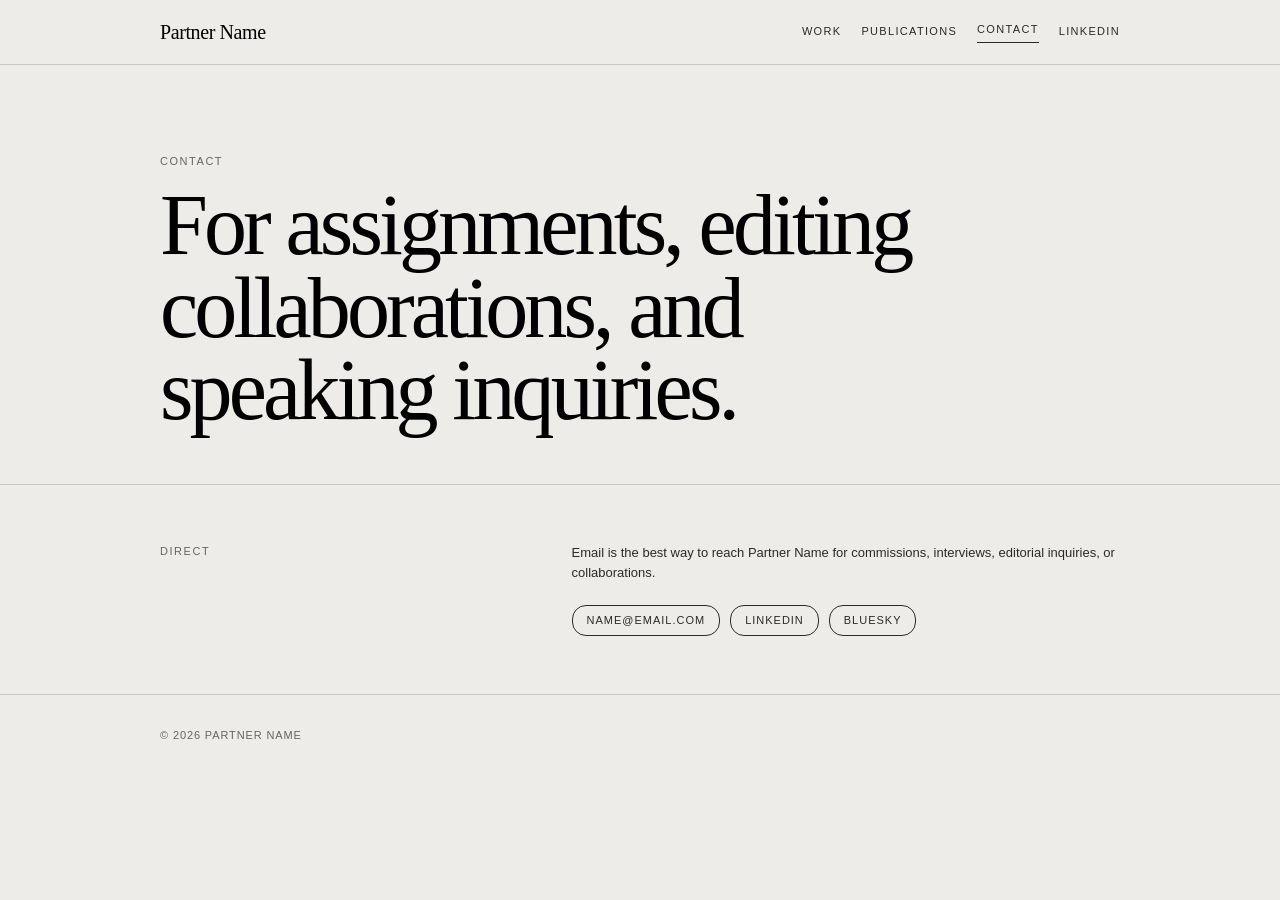
==== contact.html @ 1b8d76ce "Starting place!" ====
<!doctype html>
<html lang="en">
<head>
  <meta charset="utf-8">
  <meta name="viewport" content="width=device-width, initial-scale=1">
  <title>Contact | Partner Name</title>
  <meta name="description" content="Contact Partner Name for assignments, collaborations, and speaking engagements.">
  <link rel="stylesheet" href="style.css">
</head>
<body>
  <header class="site-header">
    <div class="container nav">
      <a class="site-name" href="index.html">Partner Name</a>
      <nav class="nav-links" aria-label="Main navigation">
        <a href="work.html">Work</a>
        <a href="publications.html">Publications</a>
        <a href="contact.html" aria-current="page">Contact</a>
        <a href="https://www.linkedin.com/" target="_blank" rel="noopener">LinkedIn</a>
      </nav>
    </div>
  </header>

  <main>
    <section class="container page-intro">
      <p class="kicker">Contact</p>
      <h1>For assignments, editing collaborations, and speaking inquiries.</h1>
    </section>

    <section class="section">
      <div class="container contact-split">
        <div class="section-label">Direct</div>
        <div>
          <p>Email is the best way to reach Partner Name for commissions, interviews, editorial inquiries, or collaborations.</p>
          <div class="contact-links">
            <a class="button" href="mailto:name@email.com">name@email.com</a>
            <a class="button" href="https://www.linkedin.com/" target="_blank" rel="noopener">LinkedIn</a>
            <a class="button" href="https://bsky.app/" target="_blank" rel="noopener">Bluesky</a>
          </div>
        </div>
      </div>
    </section>
  </main>

  <footer class="footer">
    <div class="container">© 2026 Partner Name</div>
  </footer>
</body>
</html>
---- style.css ----
/*
  Editorial portfolio starter
  Replace names, links, image paths, and publication entries in the HTML files.
*/

:root {
  --bg: #EDECE8;
  --text: #2A2A2A;
  --heading: #000000;
  --line: #2A2A2A;
  --muted: #686560;
  --soft-line: rgba(42, 42, 42, 0.18);
  --max-width: 960px;
  --serif: "Times New Roman", Times, Georgia, serif;
  --sans: Arial, Helvetica, sans-serif;
}

* {
  box-sizing: border-box;
}

html {
  scroll-behavior: smooth;
}

body {
  margin: 0;
  background: var(--bg);
  color: var(--text);
  font-family: var(--sans);
  font-size: 13px;
  line-height: 1.55;
}

img {
  display: block;
  max-width: 100%;
  border-radius: 0;
}

a {
  color: inherit;
  text-decoration: none;
}

a:hover {
  text-decoration: underline;
  text-underline-offset: 0.18em;
}

.container {
  width: min(calc(100% - 40px), var(--max-width));
  margin: 0 auto;
}

.site-header {
  border-bottom: 1px solid var(--soft-line);
}

.nav {
  display: flex;
  align-items: center;
  justify-content: space-between;
  gap: 24px;
  min-height: 64px;
}

.site-name {
  font-family: var(--serif);
  font-size: 20px;
  color: var(--heading);
  letter-spacing: -0.02em;
}

.nav-links {
  display: flex;
  align-items: center;
  gap: 20px;
  font-size: 11px;
  letter-spacing: 0.12em;
  text-transform: uppercase;
}

.nav-links a[aria-current="page"] {
  border-bottom: 1px solid var(--line);
  padding-bottom: 3px;
}

.hero {
  display: grid;
  grid-template-columns: 1.1fr 0.9fr;
  gap: 40px;
  align-items: center;
  padding: 76px 0 70px;
}

.hero-text {
  position: relative;
  z-index: 2;
}

.kicker {
  margin: 0 0 14px;
  font-size: 11px;
  letter-spacing: 0.14em;
  text-transform: uppercase;
  color: var(--muted);
}

h1,
h2,
h3 {
  margin: 0;
  color: var(--heading);
  font-family: var(--serif);
  font-weight: 400;
  letter-spacing: -0.045em;
}

h1 {
  max-width: 620px;
  font-size: clamp(46px, 8vw, 86px);
  line-height: 0.96;
}

.hero-summary {
  max-width: 410px;
  margin: 24px 0 0;
  color: var(--text);
}

.hero-actions {
  display: flex;
  flex-wrap: wrap;
  gap: 10px;
  margin-top: 26px;
}

.button {
  display: inline-flex;
  align-items: center;
  justify-content: center;
  min-height: 30px;
  padding: 6px 14px;
  border: 1px solid var(--line);
  border-radius: 14px;
  font-size: 11px;
  letter-spacing: 0.09em;
  text-transform: uppercase;
  text-decoration: none;
}

.button:hover {
  background: var(--text);
  color: var(--bg);
  text-decoration: none;
}

.hero-image {
  margin-left: -36px;
}

.hero-image img {
  width: 100%;
  aspect-ratio: 4 / 5;
  object-fit: cover;
  border: 1px solid var(--soft-line);
}

.section {
  padding: 58px 0;
  border-top: 1px solid var(--soft-line);
}

.section-header {
  display: grid;
  grid-template-columns: 180px 1fr;
  gap: 32px;
  margin-bottom: 32px;
}

.section-label {
  font-size: 11px;
  letter-spacing: 0.14em;
  text-transform: uppercase;
  color: var(--muted);
}

.section-title {
  font-size: clamp(34px, 5vw, 58px);
  line-height: 1;
}

.feature-grid {
  display: grid;
  grid-template-columns: 1.25fr 0.75fr;
  grid-template-areas:
    "lead side"
    "lead lower";
  gap: 28px;
}

.article-tile {
  border-top: 1px solid var(--line);
  padding-top: 14px;
}

.article-tile.lead {
  grid-area: lead;
}

.article-tile.side {
  grid-area: side;
}

.article-tile.lower {
  grid-area: lower;
}

.article-tile img {
  width: 100%;
  object-fit: cover;
  margin-bottom: 14px;
}

.article-tile.lead img {
  aspect-ratio: 5 / 3.2;
}

.article-tile.side img,
.article-tile.lower img {
  aspect-ratio: 4 / 3;
}

.article-meta {
  margin: 0 0 7px;
  font-size: 11px;
  letter-spacing: 0.12em;
  text-transform: uppercase;
  color: var(--muted);
}

.article-title {
  font-size: clamp(24px, 3.2vw, 40px);
  line-height: 1.02;
}

.article-tile.side .article-title,
.article-tile.lower .article-title {
  font-size: 26px;
}

.article-summary {
  max-width: 580px;
  margin: 12px 0 0;
}

.publication-list {
  border-top: 1px solid var(--line);
}

.publication-item {
  display: grid;
  grid-template-columns: 120px 1fr 130px;
  gap: 22px;
  padding: 18px 0;
  border-bottom: 1px solid var(--soft-line);
}

.pub-outlet,
.pub-date {
  font-size: 11px;
  letter-spacing: 0.11em;
  text-transform: uppercase;
  color: var(--muted);
}

.pub-title {
  font-family: var(--serif);
  font-size: 24px;
  line-height: 1.08;
  color: var(--heading);
}

.pub-description {
  margin: 8px 0 0;
  color: var(--text);
}

.about-split,
.contact-split {
  display: grid;
  grid-template-columns: 0.8fr 1.2fr;
  gap: 46px;
}

.about-split p,
.contact-split p {
  margin-top: 0;
}

.contact-links {
  display: flex;
  flex-wrap: wrap;
  gap: 10px;
  margin-top: 22px;
}

.footer {
  padding: 32px 0 44px;
  border-top: 1px solid var(--soft-line);
  color: var(--muted);
  font-size: 11px;
  letter-spacing: 0.08em;
  text-transform: uppercase;
}

.page-intro {
  padding: 66px 0 52px;
}

.page-intro h1 {
  max-width: 760px;
}

.page-intro p {
  max-width: 520px;
  margin-top: 22px;
}

.work-list {
  border-top: 1px solid var(--line);
}

.work-item {
  display: grid;
  grid-template-columns: 190px 1fr;
  gap: 34px;
  padding: 30px 0;
  border-bottom: 1px solid var(--soft-line);
}

.work-item img {
  width: 100%;
  aspect-ratio: 4 / 3;
  object-fit: cover;
}

.work-item h2 {
  font-size: 34px;
  line-height: 1.02;
}

.work-item p {
  max-width: 580px;
}

@media (max-width: 760px) {
  .container {
    width: min(calc(100% - 28px), var(--max-width));
  }

  .nav {
    align-items: flex-start;
    flex-direction: column;
    gap: 12px;
    padding: 18px 0;
  }

  .nav-links {
    flex-wrap: wrap;
    gap: 14px;
  }

  .hero,
  .section-header,
  .about-split,
  .contact-split,
  .work-item {
    grid-template-columns: 1fr;
  }

  .hero {
    padding: 52px 0;
  }

  .hero-image {
    margin-left: 0;
  }

  .feature-grid {
    grid-template-columns: 1fr;
    grid-template-areas:
      "lead"
      "side"
      "lower";
  }

  .publication-item {
    grid-template-columns: 1fr;
    gap: 8px;
  }
}
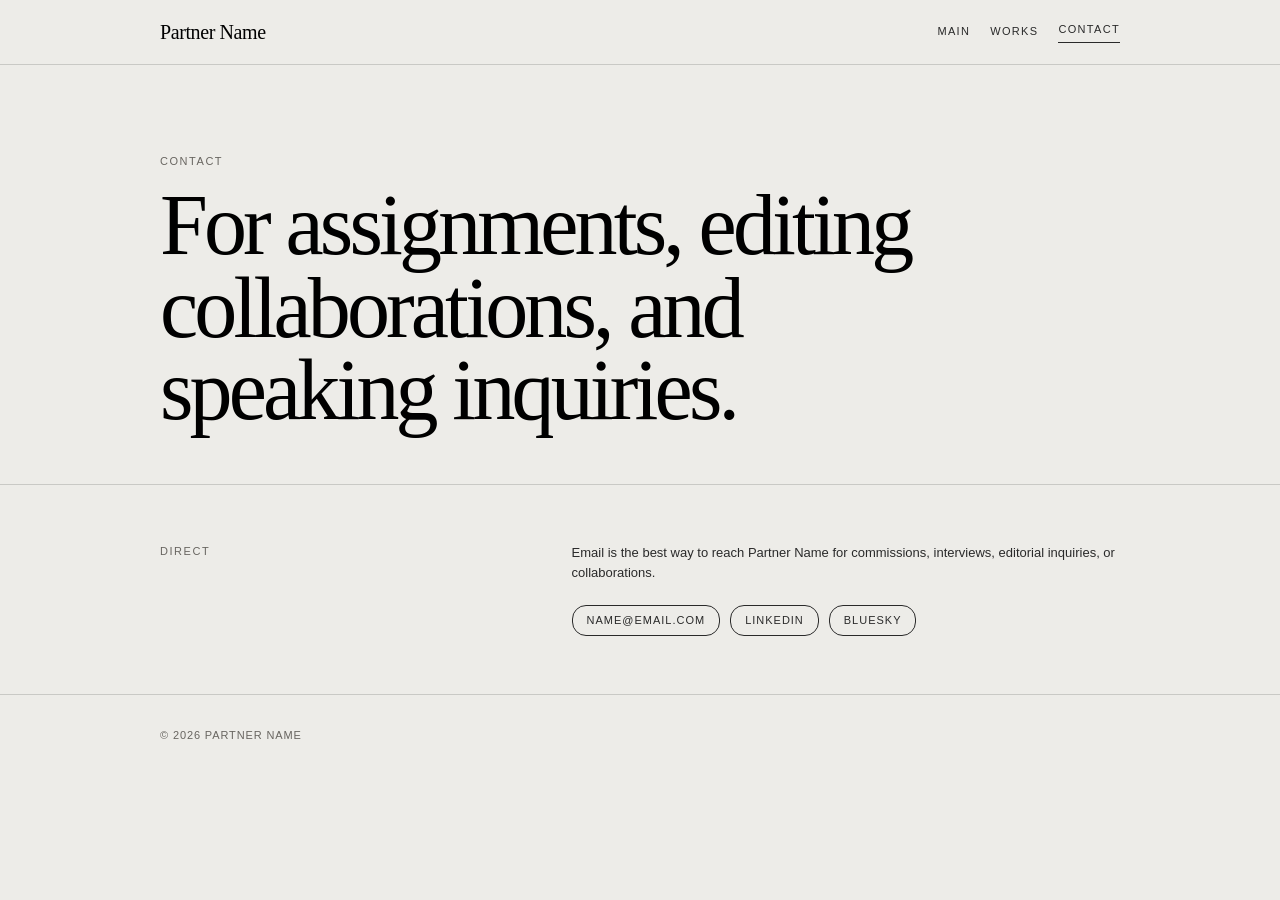
==== commit d90fcf11: "updates" ====
--- a/contact.html
+++ b/contact.html
@@ -12,10 +12,9 @@
     <div class="container nav">
       <a class="site-name" href="index.html">Partner Name</a>
       <nav class="nav-links" aria-label="Main navigation">
-        <a href="work.html">Work</a>
-        <a href="publications.html">Publications</a>
+        <a href="index.html">Main</a>
+        <a href="work.html">Works</a>
         <a href="contact.html" aria-current="page">Contact</a>
-        <a href="https://www.linkedin.com/" target="_blank" rel="noopener">LinkedIn</a>
       </nav>
     </div>
   </header>
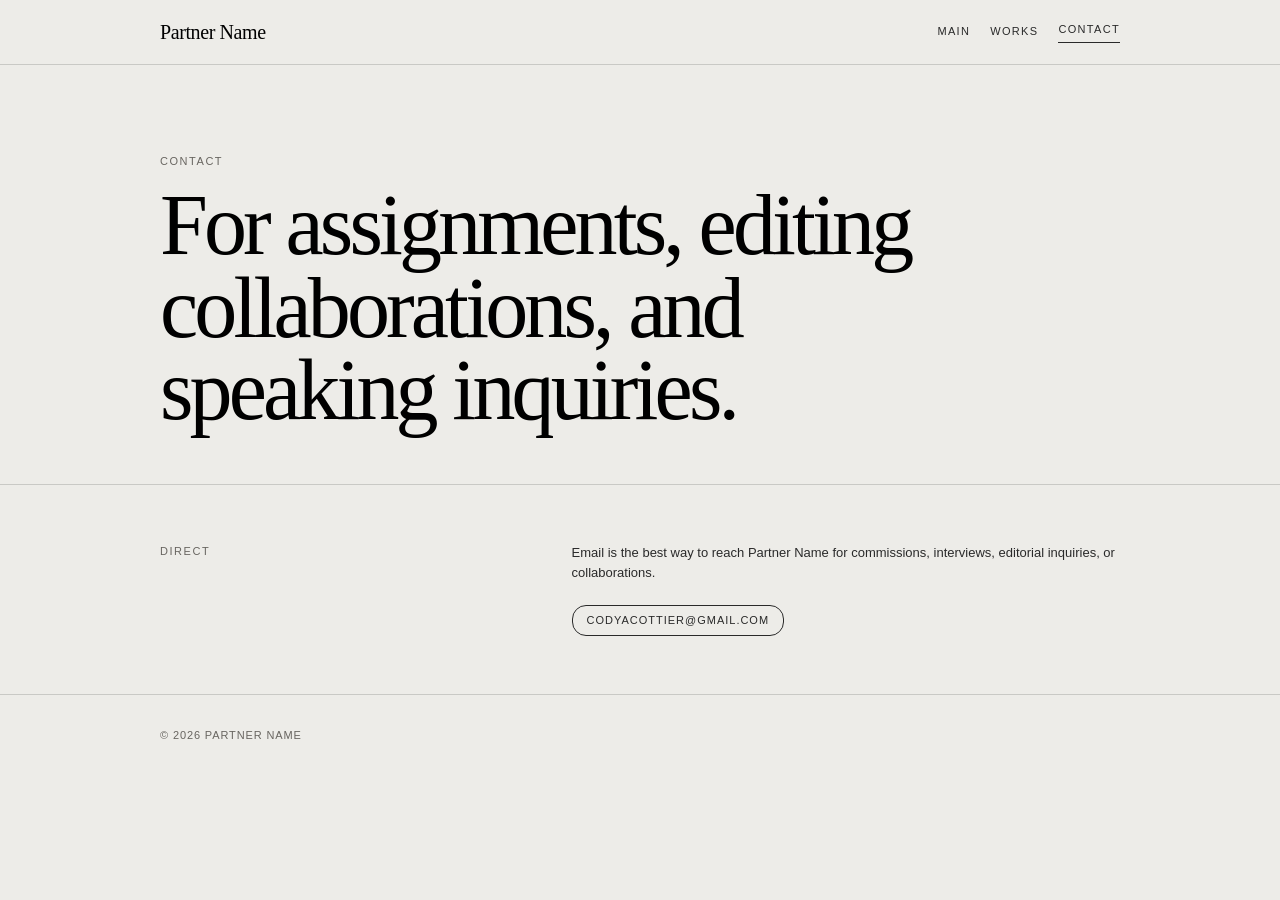
==== commit 88cae902: "updating and annotating" ====
--- a/contact.html
+++ b/contact.html
@@ -7,6 +7,10 @@
   <meta name="description" content="Contact Partner Name for assignments, collaborations, and speaking engagements.">
   <link rel="stylesheet" href="style.css">
 </head>
+<!-- ================================================== -->
+<!-- NAVIGATION -->
+<!-- ================================================== -->
+
 <body>
   <header class="site-header">
     <div class="container nav">
@@ -19,11 +23,19 @@
     </div>
   </header>
 
+<!-- ================================================== -->
+<!-- CONTACT HEADER -->
+<!-- ================================================== -->
+
   <main>
     <section class="container page-intro">
       <p class="kicker">Contact</p>
       <h1>For assignments, editing collaborations, and speaking inquiries.</h1>
     </section>
+
+<!-- ================================================== -->
+<!-- CONTACT INFORMATION -->
+<!-- ================================================== -->
 
     <section class="section">
       <div class="container contact-split">
@@ -31,15 +43,16 @@
         <div>
           <p>Email is the best way to reach Partner Name for commissions, interviews, editorial inquiries, or collaborations.</p>
           <div class="contact-links">
-            <a class="button" href="mailto:name@email.com">name@email.com</a>
-            <a class="button" href="https://www.linkedin.com/" target="_blank" rel="noopener">LinkedIn</a>
-            <a class="button" href="https://bsky.app/" target="_blank" rel="noopener">Bluesky</a>
+            <a class="button" href="mailto:codyacottier@gmail.com">codyacottier@gmail.com</a>
           </div>
         </div>
       </div>
     </section>
   </main>
 
+<!-- ================================================== -->
+<!-- FOOTER -->
+<!-- ================================================== -->
   <footer class="footer">
     <div class="container">© 2026 Partner Name</div>
   </footer>
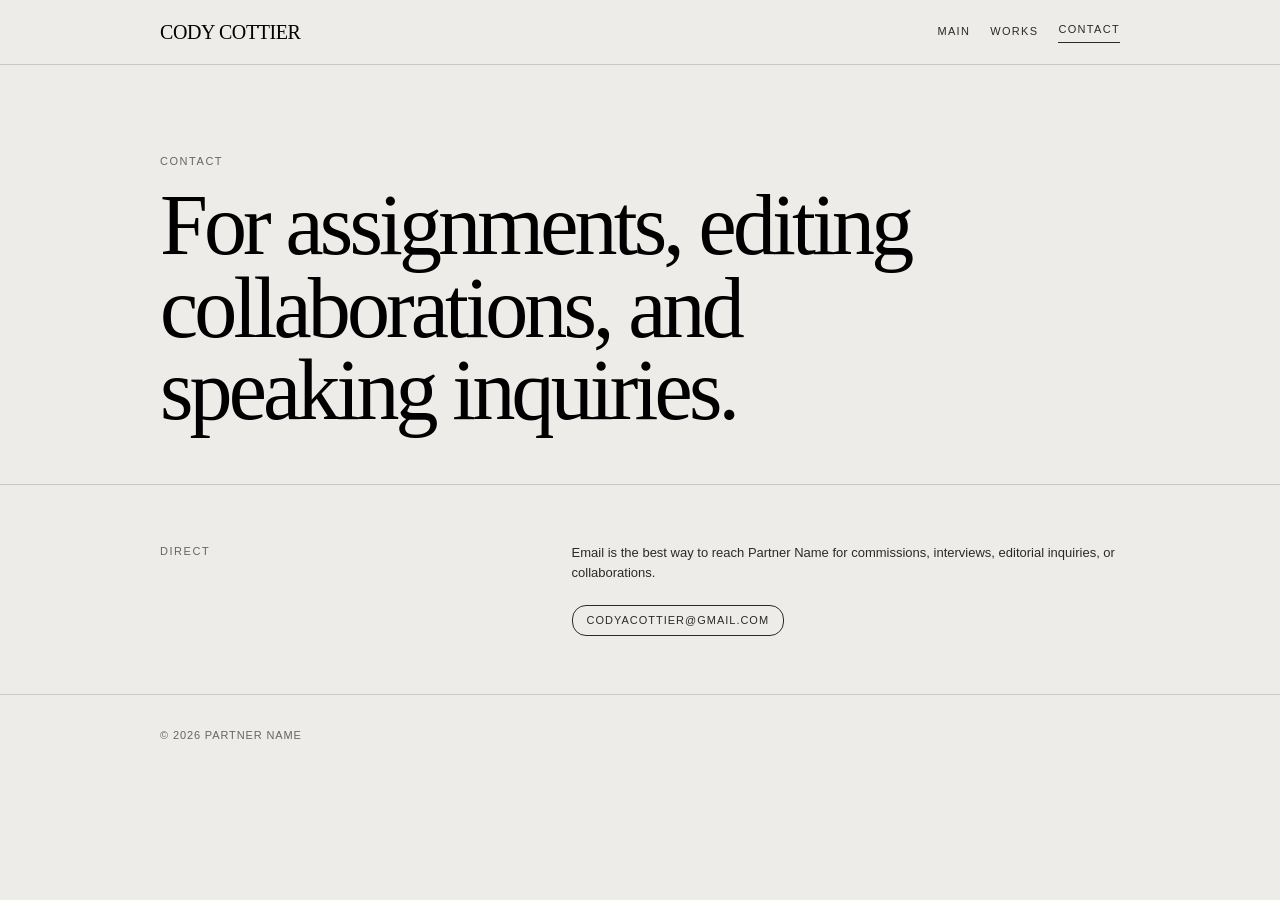
==== commit fb82627a: "other little updates" ====
--- a/contact.html
+++ b/contact.html
@@ -3,7 +3,7 @@
 <head>
   <meta charset="utf-8">
   <meta name="viewport" content="width=device-width, initial-scale=1">
-  <title>Contact | Partner Name</title>
+  <title>Contact | Cody Cottier</title>
   <meta name="description" content="Contact Partner Name for assignments, collaborations, and speaking engagements.">
   <link rel="stylesheet" href="style.css">
 </head>
@@ -14,7 +14,7 @@
 <body>
   <header class="site-header">
     <div class="container nav">
-      <a class="site-name" href="index.html">Partner Name</a>
+      <a class="site-name" href="index.html">CODY COTTIER</a>
       <nav class="nav-links" aria-label="Main navigation">
         <a href="index.html">Main</a>
         <a href="work.html">Works</a>
